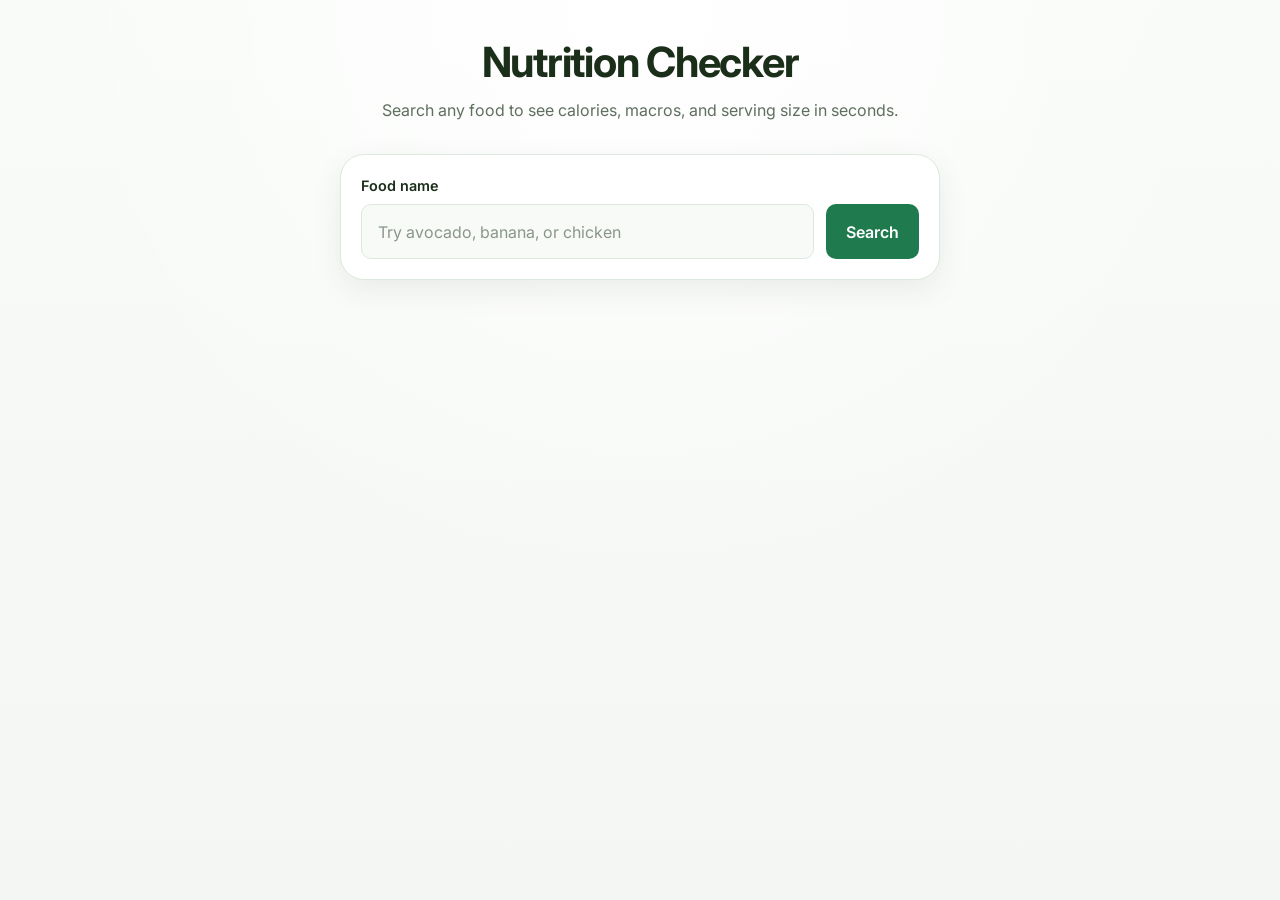
==== workshop/demo/index.html @ 55a0b801 "Initial setup of the repository with basic structure and configuration files." ====
<!DOCTYPE html>
<html lang="en">
<head>
  <meta charset="UTF-8">
  <meta name="viewport" content="width=device-width, initial-scale=1.0">
  <title>Nutrition Checker</title>
  <link rel="preconnect" href="https://fonts.googleapis.com">
  <link rel="preconnect" href="https://fonts.gstatic.com" crossorigin>
  <link href="https://fonts.googleapis.com/css2?family=Inter:wght@400;500;600;700&display=swap" rel="stylesheet">
  <link rel="stylesheet" href="css/style.css">
</head>
<body>
  <div class="page">
    <header class="hero">
      <h1>Nutrition Checker</h1>
      <p class="subtitle">Search any food to see calories, macros, and serving size in seconds.</p>
    </header>

    <section class="search-panel">
      <form id="search-form" class="search-form">
        <label class="search-label" for="search-input">Food name</label>
        <div class="search-row">
          <input
            type="text"
            id="search-input"
            placeholder="Try avocado, banana, or chicken"
            autocomplete="off"
            required
          >
          <button type="submit">Search</button>
        </div>
      </form>
    </section>

    <p id="loading" class="message loading" role="status" aria-live="polite" hidden>
      <span class="spinner" aria-hidden="true"></span>
      <span>Loading nutrition data...</span>
    </p>

    <p id="error" class="message error" role="alert" aria-live="assertive" hidden>
      <span id="error-text"></span>
    </p>

    <main id="results" hidden></main>
  </div>

  <script src="js/config.js"></script>
  <script src="js/app.js"></script>
</body>
</html>
---- workshop/demo/css/style.css ----
:root {
  --bg: #f3f6f2;
  --surface: #ffffff;
  --surface-muted: #f8faf7;
  --text: #1a2e1a;
  --text-muted: #5f6f5f;
  --border: #dfe8df;
  --primary: #1f7a4d;
  --primary-hover: #18633e;
  --primary-soft: #e8f5ee;
  --accent: #d97706;
  --accent-soft: #fff7e8;
  --error-bg: #fef2f2;
  --error-text: #991b1b;
  --shadow-sm: 0 1px 2px rgba(26, 46, 26, 0.06);
  --shadow-md: 0 10px 30px rgba(26, 46, 26, 0.08);
  --radius-sm: 10px;
  --radius-md: 16px;
  --radius-lg: 24px;
}

* {
  box-sizing: border-box;
  margin: 0;
  padding: 0;
  font-family: Inter, system-ui, sans-serif;
}

body {
  font-family: Inter, system-ui, sans-serif;
  background:
    radial-gradient(circle at top, #ffffff 0%, transparent 55%),
    linear-gradient(180deg, #f8fbf8 0%, var(--bg) 100%);
  color: var(--text);
  line-height: 1.5;
  min-height: 100vh;
}

.page {
  width: min(100%, 640px);
  margin: 0 auto;
  padding: 2.5rem 1.25rem 3rem;
}

.hero {
  text-align: center;
  margin-bottom: 2rem;
}

.eyebrow {
  display: inline-block;
  margin-bottom: 0.75rem;
  padding: 0.35rem 0.75rem;
  border-radius: 999px;
  background: var(--primary-soft);
  color: var(--primary);
  font-size: 0.8rem;
  font-weight: 600;
  letter-spacing: 0.02em;
  text-transform: uppercase;
}

h1 {
  font-size: clamp(2rem, 5vw, 2.6rem);
  line-height: 1.1;
  letter-spacing: -0.03em;
  margin-bottom: 0.75rem;
}

.subtitle {
  max-width: 34rem;
  margin: 0 auto;
  color: var(--text-muted);
  font-size: 1rem;
}

.search-panel {
  background: var(--surface);
  border: 1px solid var(--border);
  border-radius: var(--radius-lg);
  padding: 1.25rem;
  box-shadow: var(--shadow-md);
}

.search-label {
  display: block;
  margin-bottom: 0.5rem;
  font-size: 0.9rem;
  font-weight: 600;
  color: var(--text);
}

.search-row {
  display: flex;
  gap: 0.75rem;
}

input[type="text"] {
  flex: 1;
  min-width: 0;
  padding: 0.9rem 1rem;
  border: 1px solid var(--border);
  border-radius: var(--radius-sm);
  background: var(--surface-muted);
  color: var(--text);
  font: inherit;
  transition: border-color 0.2s ease, box-shadow 0.2s ease, background 0.2s ease;
}

input[type="text"]::placeholder {
  color: #8a968a;
}

input[type="text"]:focus {
  outline: none;
  border-color: #8fd0ad;
  background: var(--surface);
  box-shadow: 0 0 0 4px rgba(31, 122, 77, 0.12);
}

button {
  padding: 0.9rem 1.25rem;
  border: none;
  border-radius: var(--radius-sm);
  background: var(--primary);
  color: white;
  font: inherit;
  font-weight: 600;
  cursor: pointer;
  white-space: nowrap;
  transition: background 0.2s ease, transform 0.2s ease;
}

button:hover {
  background: var(--primary-hover);
}

button:active {
  transform: translateY(1px);
}

button:focus-visible,
input[type="text"]:focus-visible {
  outline: 2px solid var(--primary);
  outline-offset: 2px;
}

.message {
  display: flex;
  align-items: center;
  justify-content: center;
  gap: 0.75rem;
  margin-top: 1.25rem;
  padding: 0.9rem 1rem;
  border-radius: var(--radius-sm);
  font-size: 0.95rem;
}

.message[hidden],
#results[hidden] {
  display: none !important;
}

.loading {
  background: var(--primary-soft);
  color: #14532d;
  border: 1px solid #c7e7d5;
}

.error {
  background: var(--error-bg);
  color: var(--error-text);
  border: 1px solid #fecaca;
}

.spinner {
  width: 1rem;
  height: 1rem;
  border: 2px solid #9fd4b6;
  border-top-color: var(--primary);
  border-radius: 50%;
  animation: spin 0.8s linear infinite;
}

@keyframes spin {
  to {
    transform: rotate(360deg);
  }
}

.card {
  margin-top: 1.5rem;
  background: var(--surface);
  border: 1px solid var(--border);
  border-radius: var(--radius-lg);
  overflow: hidden;
  box-shadow: var(--shadow-md);
  animation: fadeUp 0.35s ease;
}

@keyframes fadeUp {
  from {
    opacity: 0;
    transform: translateY(8px);
  }

  to {
    opacity: 1;
    transform: translateY(0);
  }
}

.card-header {
  padding: 1.5rem 1.5rem 1rem;
  background: linear-gradient(180deg, #f8fcf9 0%, var(--surface) 100%);
  border-bottom: 1px solid var(--border);
}

.card-header h2 {
  font-size: 1.6rem;
  letter-spacing: -0.02em;
  margin-bottom: 0.75rem;
}

.serving-badge {
  display: inline-flex;
  align-items: center;
  gap: 0.5rem;
  padding: 0.45rem 0.75rem;
  border-radius: 999px;
  background: var(--accent-soft);
  color: #9a3412;
  font-size: 0.9rem;
  font-weight: 600;
}

.serving-note {
  margin-top: 0.75rem;
  color: var(--text-muted);
  font-size: 0.9rem;
}

.calories-panel {
  display: flex;
  align-items: center;
  justify-content: space-between;
  gap: 1rem;
  padding: 1.25rem 1.5rem;
  background: var(--primary-soft);
  border-bottom: 1px solid #cfe8d9;
}

.calories-panel span {
  color: #166534;
  font-size: 0.95rem;
  font-weight: 600;
}

.calories-panel strong {
  font-size: 2rem;
  line-height: 1;
  letter-spacing: -0.03em;
  color: #14532d;
}

.nutrients {
  display: grid;
  grid-template-columns: repeat(2, minmax(0, 1fr));
  gap: 0.85rem;
  padding: 1.25rem 1.5rem 1.5rem;
}

.nutrient {
  padding: 1rem;
  border: 1px solid var(--border);
  border-radius: var(--radius-sm);
  background: var(--surface-muted);
}

.nutrient span {
  display: block;
  margin-bottom: 0.35rem;
  color: var(--text-muted);
  font-size: 0.82rem;
  font-weight: 500;
  text-transform: uppercase;
  letter-spacing: 0.04em;
}

.nutrient strong {
  font-size: 1.2rem;
  letter-spacing: -0.02em;
}



@media (max-width: 560px) {
  .page {
    padding-top: 1.5rem;
  }

  .search-row {
    flex-direction: column;
  }

  button {
    width: 100%;
  }

  .calories-panel {
    flex-direction: column;
    align-items: flex-start;
  }
}
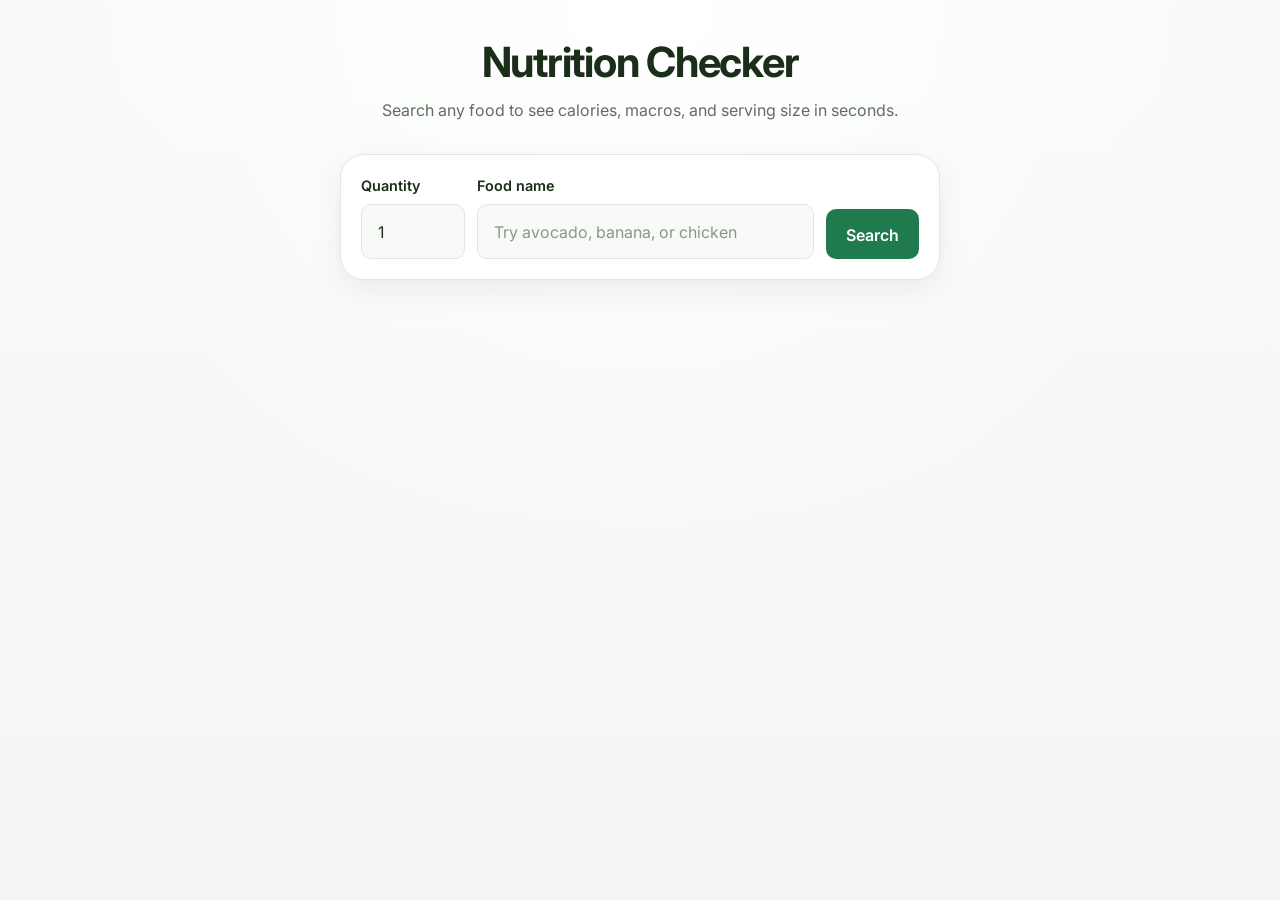
==== commit 091216eb: "Enhance search functionality by adding quantity input for food items. Update form structure and styl" ====
--- a/workshop/demo/index.html
+++ b/workshop/demo/index.html
@@ -18,15 +18,28 @@
 
     <section class="search-panel">
       <form id="search-form" class="search-form">
-        <label class="search-label" for="search-input">Food name</label>
         <div class="search-row">
-          <input
-            type="text"
-            id="search-input"
-            placeholder="Try avocado, banana, or chicken"
-            autocomplete="off"
-            required
-          >
+          <div class="field field--quantity">
+            <label class="search-label" for="quantity-input">Quantity</label>
+            <input
+              type="number"
+              id="quantity-input"
+              min="0.1"
+              step="0.1"
+              value="1"
+              required
+            >
+          </div>
+          <div class="field field--food">
+            <label class="search-label" for="search-input">Food name</label>
+            <input
+              type="text"
+              id="search-input"
+              placeholder="Try avocado, banana, or chicken"
+              autocomplete="off"
+              required
+            >
+          </div>
           <button type="submit">Search</button>
         </div>
       </form>
--- a/workshop/demo/css/style.css
+++ b/workshop/demo/css/style.css
@@ -92,11 +92,28 @@
 
 .search-row {
   display: flex;
+  align-items: flex-end;
   gap: 0.75rem;
 }
 
-input[type="text"] {
+.field {
+  display: flex;
+  flex-direction: column;
+}
+
+.field--quantity {
+  width: 6.5rem;
+  flex-shrink: 0;
+}
+
+.field--food {
   flex: 1;
+  min-width: 0;
+}
+
+input[type="text"],
+input[type="number"] {
+  width: 100%;
   min-width: 0;
   padding: 0.9rem 1rem;
   border: 1px solid var(--border);
@@ -111,7 +128,8 @@
   color: #8a968a;
 }
 
-input[type="text"]:focus {
+input[type="text"]:focus,
+input[type="number"]:focus {
   outline: none;
   border-color: #8fd0ad;
   background: var(--surface);
@@ -120,6 +138,7 @@
 
 button {
   padding: 0.9rem 1.25rem;
+  height: 3.15rem;
   border: none;
   border-radius: var(--radius-sm);
   background: var(--primary);
@@ -140,7 +159,8 @@
 }
 
 button:focus-visible,
-input[type="text"]:focus-visible {
+input[type="text"]:focus-visible,
+input[type="number"]:focus-visible {
   outline: 2px solid var(--primary);
   outline-offset: 2px;
 }
@@ -292,6 +312,16 @@
   letter-spacing: -0.02em;
 }
 
+.nutrient--quantity {
+  background: #f4f7ff;
+  border-color: #dbe4ff;
+}
+
+.nutrient--weight {
+  background: #f0fdf4;
+  border-color: #bbf7d0;
+}
+
 
 
 @media (max-width: 560px) {
@@ -301,8 +331,11 @@
 
   .search-row {
     flex-direction: column;
-  }
-
+    align-items: stretch;
+  }
+
+  .field--quantity,
+  .field--food,
   button {
     width: 100%;
   }
